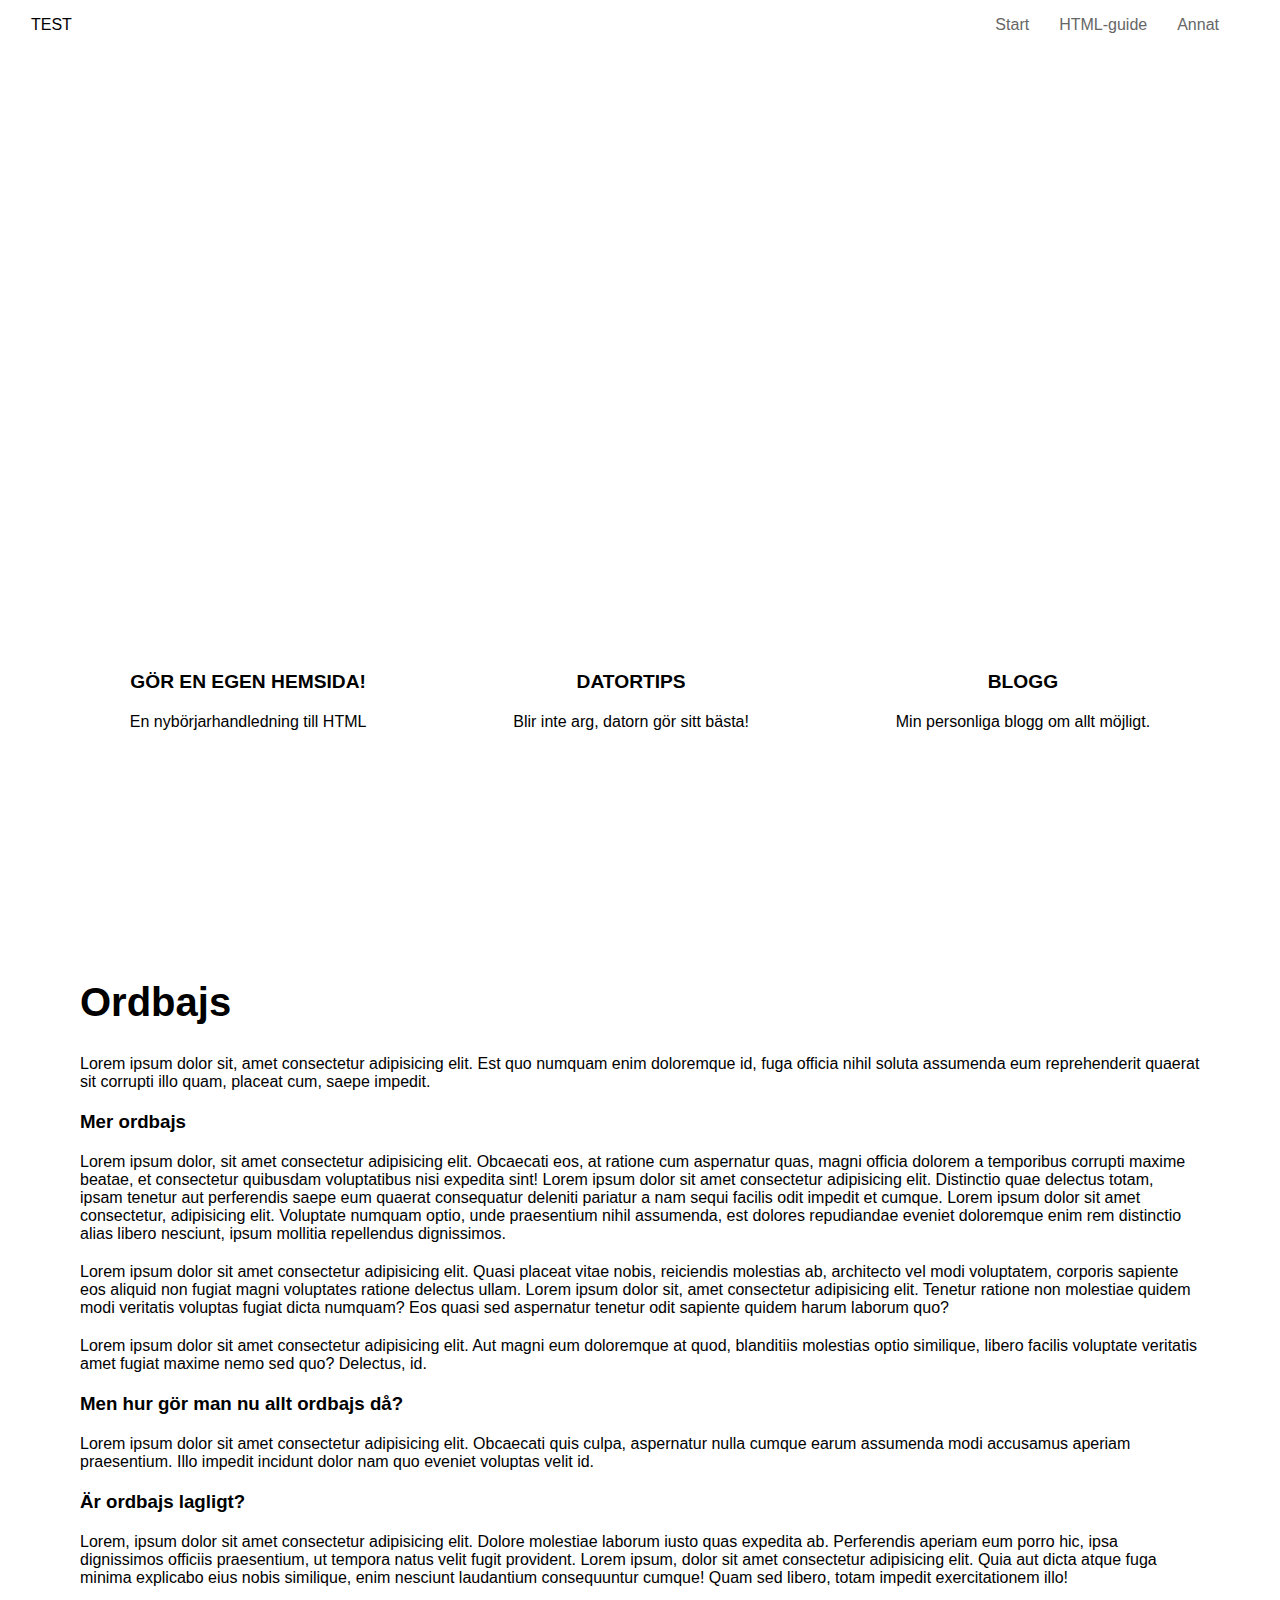
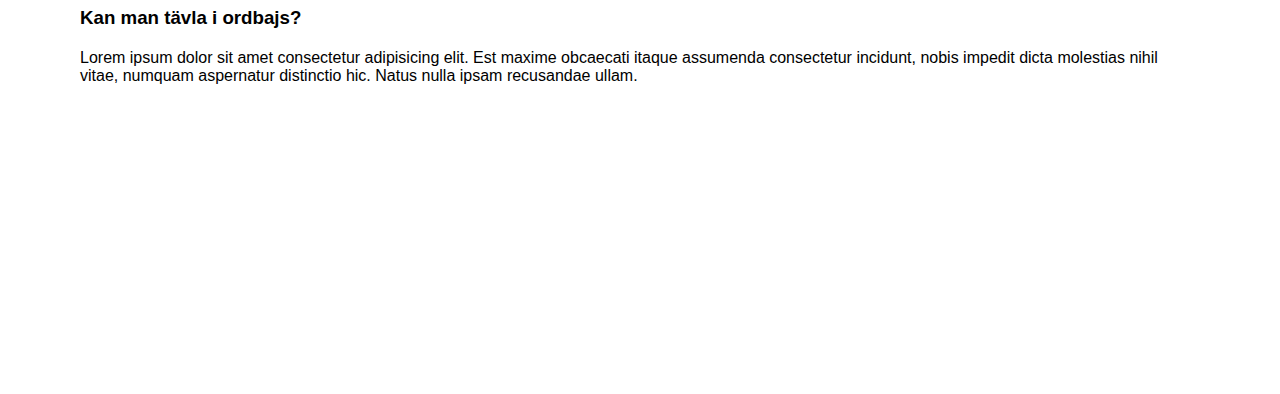
==== test.html @ 12c0aca5 "1 apr" ====
<!DOCTYPE html>
<html lang="en">
<head>
    <meta charset="UTF-8">
    <meta http-equiv="X-UA-Compatible" content="IE=edge">
    <meta name="viewport" content="width=device-width, initial-scale=1.0">
    <title>ALL-TEST</title>
    <link rel="shortcut icon" href="favicon.ico?v=2" type="image/x-icon">
    <link rel="stylesheet" href="test.css">
    <script src="https://code.jquery.com/jquery-1.10.2.js"></script>
</head>
<body>
    <div class="bgimage">

    <!-- RESPONSIVE NAV -->
    <nav class="navbar">
        <a id="home" href="#">TEST</a>
        <span class="navbar-toggle" id="js-navbar-toggle">&equiv;</span>
        <ul class="main-nav" id="js-menu">
            <li><a class="nav-links" href="#">Start</a></li>
            <li><a class="nav-links" href="#section1">HTML-guide</a></li>
            <li><a class="nav-links" href="#">Annat</a></li>
        </ul>
    </nav>

    <!-- HEADER -->

        <div id="div-container">
            <div class="header-container">
                <header><h1>HTML för alla</h1></header>
                <span>Välkommen till Emelies fantastiska hemsida, nu med HTML-handledning för nybörjare!</span>
            </div>
            
            <div class="info-card-container2">
                <div class="info-card2">
                    <h4>GÖR EN EGEN HEMSIDA!</h4>
                    <p>En nybörjarhandledning till HTML</p>
                </div>
                <div class="info-card2">
                    <h4>DATORTIPS</h4>
                    <p>Blir inte arg, datorn gör sitt bästa!</p>
                </div>
                <div class="info-card2">
                    <h4>BLOGG</h4>
                    <p>Min personliga blogg om allt möjligt.</p>
                </div>
        </div>
        </div>


    <main>
        
        <article class="fullscreen-section" id="section1">
            <h2 class="section-header">Ordbajs</h2>
            <p>Lorem ipsum dolor sit, amet consectetur adipisicing elit. Est quo numquam enim doloremque id, fuga officia nihil soluta assumenda eum reprehenderit quaerat sit corrupti illo quam, placeat cum, saepe impedit.</p>
            <h3>Mer ordbajs</h3>
            <p>Lorem ipsum dolor, sit amet consectetur adipisicing elit. Obcaecati eos, at ratione cum aspernatur quas, magni officia dolorem a temporibus corrupti maxime beatae, et consectetur quibusdam voluptatibus nisi expedita sint! Lorem ipsum dolor sit amet consectetur adipisicing elit. Distinctio quae delectus totam, ipsam tenetur aut perferendis saepe eum quaerat consequatur deleniti pariatur a nam sequi facilis odit impedit et cumque. Lorem ipsum dolor sit amet consectetur, adipisicing elit. Voluptate numquam optio, unde praesentium nihil assumenda, est dolores repudiandae eveniet doloremque enim rem distinctio alias libero nesciunt, ipsum mollitia repellendus dignissimos.</p>
            <p>Lorem ipsum dolor sit amet consectetur adipisicing elit. Quasi placeat vitae nobis, reiciendis molestias ab, architecto vel modi voluptatem, corporis sapiente eos aliquid non fugiat magni voluptates ratione delectus ullam. Lorem ipsum dolor sit, amet consectetur adipisicing elit. Tenetur ratione non molestiae quidem modi veritatis voluptas fugiat dicta numquam? Eos quasi sed aspernatur tenetur odit sapiente quidem harum laborum quo?</p>
            <p>Lorem ipsum dolor sit amet consectetur adipisicing elit. Aut magni eum doloremque at quod, blanditiis molestias optio similique, libero facilis voluptate veritatis amet fugiat maxime nemo sed quo? Delectus, id.</p>
            <h3>Men hur gör man nu allt ordbajs då?</h3>
            <p>Lorem ipsum dolor sit amet consectetur adipisicing elit. Obcaecati quis culpa, aspernatur nulla cumque earum assumenda modi accusamus aperiam praesentium. Illo impedit incidunt dolor nam quo eveniet voluptas velit id.</p>
            <h3>Är ordbajs lagligt?</h3>
            <p>Lorem, ipsum dolor sit amet consectetur adipisicing elit. Dolore molestiae laborum iusto quas expedita ab. Perferendis aperiam eum porro hic, ipsa dignissimos officiis praesentium, ut tempora natus velit fugit provident. Lorem ipsum, dolor sit amet consectetur adipisicing elit. Quia aut dicta atque fuga minima explicabo eius nobis similique, enim nesciunt laudantium consequuntur cumque! Quam sed libero, totam impedit exercitationem illo!</p>
            <h3>Kan man tävla i ordbajs?</h3>
            <p>Lorem ipsum dolor sit amet consectetur adipisicing elit. Est maxime obcaecati itaque assumenda consectetur incidunt, nobis impedit dicta molestias nihil vitae, numquam aspernatur distinctio hic. Natus nulla ipsam recusandae ullam.</p>
            <iframe style="border-radius:12px" src="https://open.spotify.com/embed/track/74pVkz4icM2XAGV1jBQS99?utm_source=generator" width="100%" height="352" frameBorder="0" allowfullscreen="" allow="autoplay; clipboard-write; encrypted-media; fullscreen; picture-in-picture" loading="lazy"></iframe>
        </article>
    </main>
    
    <!-- SCRIPT -->
    <script>
        let mainNav = document.getElementById("js-menu");
        let navBarToggle = document.getElementById("js-navbar-toggle");
        
        navBarToggle.addEventListener("click", function() {
          mainNav.classList.toggle("active");
        });
    </script>
<footer>

    <section>
        <h3 id="footer-h3">Info om mig</h3>
        <p>Jag heter Emelie och deltar i daglig verksamhet på Wigénshuset. Eftersom jag saknar något liv så hänger jag mina dagar till att koda hemsidor. Detta är mitt första projekt så ha lite tålamod och sänk standarden till minus.</p>
    </section>

    <ul>
        <h3>Länkar</h3>
        <li><a href="https://xn--dagligverksamhettrans-c3b.se/">Dagliga verksamhetens hemsida</a></li>
        <li><a href="https://www.w3schools.com/html/default.asp">Mer info om HTML</a></li>
        <li><a href="https://xn--dagligverksamhettrans-c3b.se/solsidan-3/">Solsidan</a></li>
    </ul>

</footer>

<div id="copr">
    © 2023
</div>
</div>
</body>
</html>
---- test.css ----
/* TEST CSS */
    html {
        scroll-behavior: smooth;
        box-sizing: border-box;
        height: 100%;
        overflow: scroll;
        overflow-x: hidden;
    }

    ::-webkit-scrollbar {
        width: 0;
        background: transparent;
    }

    * {
        box-sizing: inherit;
        margin: 0;
        padding: 0;

    }

    body {
        height: 100%;
        font-family: Arial, Helvetica, sans-serif;
    }

/* RESPONSIVE NAV */

    .navbar {
        width: 100%;
        background-color: white;
        padding: 16px;
        position: fixed;
        top: 0;
    }
    
    .main-nav {
        list-style: none;
        display: none;
    }
    
    .main-nav li {
        text-align: center;
        margin: 15px auto;
    }
    
    .nav-links, #home{
        padding: 0 15px;
        text-decoration: none;
        color: black;
    }
    
    .nav-links:hover {
        color: #000;
    }
    
    .navbar-toggle {
        position: absolute;
        top: 10px;
        right: 20px;
        cursor: pointer;
        color: black;
        font-size: 24px;
      }
    
      .active {
        display: block;
      }
    

/* HEADER */
    .bgimage {
        background-image:
        url(../img/bakgrund-laptop.jpg);
        background-repeat: no-repeat;
        background-size: cover;
        background-position: center;
        background-attachment: fixed;
    }

    #div-container {
        height: 100vh;
        display: flex;
        flex-direction: column;
        justify-content: space-around;
    }
    
    .header-container {
        color: white;
        padding: 50px;
        flex-direction: column;
        justify-content: space-around;
        row-gap: 20px;
        column-gap: 20px;
        margin: 5em 0 0 5em;
    }

    .header-container h1 {
        font-size: 50px;
    }

    .header-container span {
        font-size: 20px;
    }


    .info-card-container2 {
        padding: 1em;
        display: flex;
        flex-direction: column;
        justify-content: space-evenly;
        row-gap: 2em;
        column-gap: 2em;
        margin: 0 2em;
    }

    .info-card2 {
        display: flex;
        flex-direction: column;
        align-items: center;
        padding: 2em;
        background-color: rgba(255, 2552, 255, 0.6);
        backdrop-filter: (25px);
        border: 1px solid rgba(255, 255, 255, .25);
        border-radius: 20px;
        box-shadow: 0 0 10px 1px rgba(255, 255, 255, 0.25);
    }

    .info-card2 h4 {
        font-size: larger;
        margin-bottom: 1em;
    }
    

/* MAIN */


    .fullscreen-section{
        height: 100vh;
    }


    .section-header {
        font-size: 40px;
        margin-bottom: 10px;
    }

/* SECTION 1 */
   #section1 {
        background-color: #fff;
        padding: 1em;
        display: flex;
        flex-direction: column;
        justify-content: space-evenly;
        row-gap: 20px;
        column-gap: 20px;
        padding: 5em;
    }


/* SECTION 2 */
#section2 {
    background-color: transparent;
}

/* FOOTER */

#footer-h3 {
    margin-bottom: 10px;
    font-family: 'Courier New', Courier, monospace;
}

footer {
    color: white;
    display: flex;
    flex-direction: column;
    background-color: rgba(255, 2552, 255, 0.2);
    backdrop-filter: blur(25px);
}

footer ul, section {
    flex-basis: 50%;
    padding: 1em;
}


footer ul li {
    color: black;
    padding: 8px 0;
    list-style: none;
}

footer ul li a {
    color: white;
}

#copr {
    border-top: white;
    text-align: center;
    color: white;
    padding: 10px;
}

@media screen and (min-width: 768px) {
    .navbar {
        display: flex;
        justify-content: space-between;
        align-items: center;
    }
  
    .main-nav {
        display: flex;
        margin-right: 30px;
        flex-direction: row;
        justify-content: flex-end;
        align-content: center;
    }
  
    .main-nav li {
        margin: 0;
    }
  
    .nav-links {
        text-decoration: none;
        color: #666;
        position: relative;
    }
  
    .navbar-toggle {
        display: none;
    }
  
    #home:hover,
    .nav-links:hover {
        color: #000;
    }

    .info-card-container2 {
        flex-direction: row;
    }
    .fullscreen-section {
        height: 100vh;
    }

    footer {
        display: flex;
        flex-direction: row;
    }
    
}
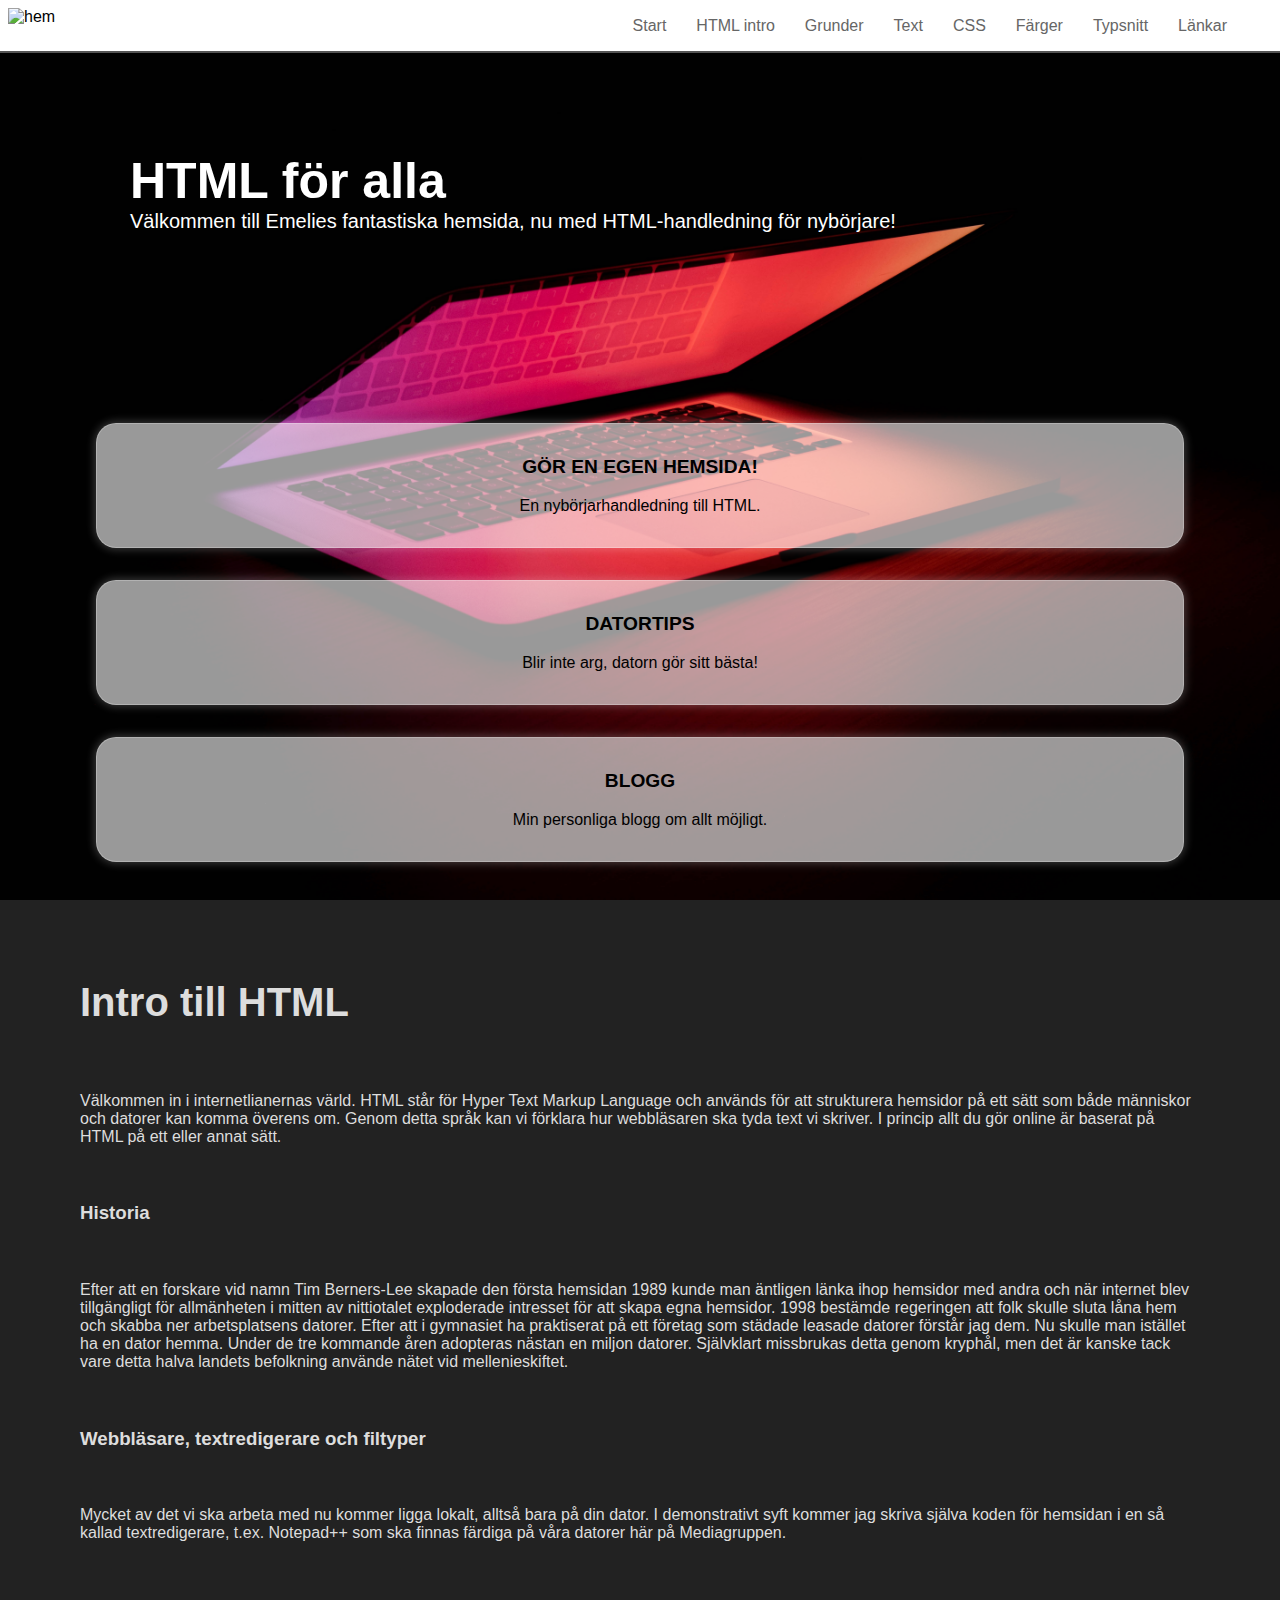
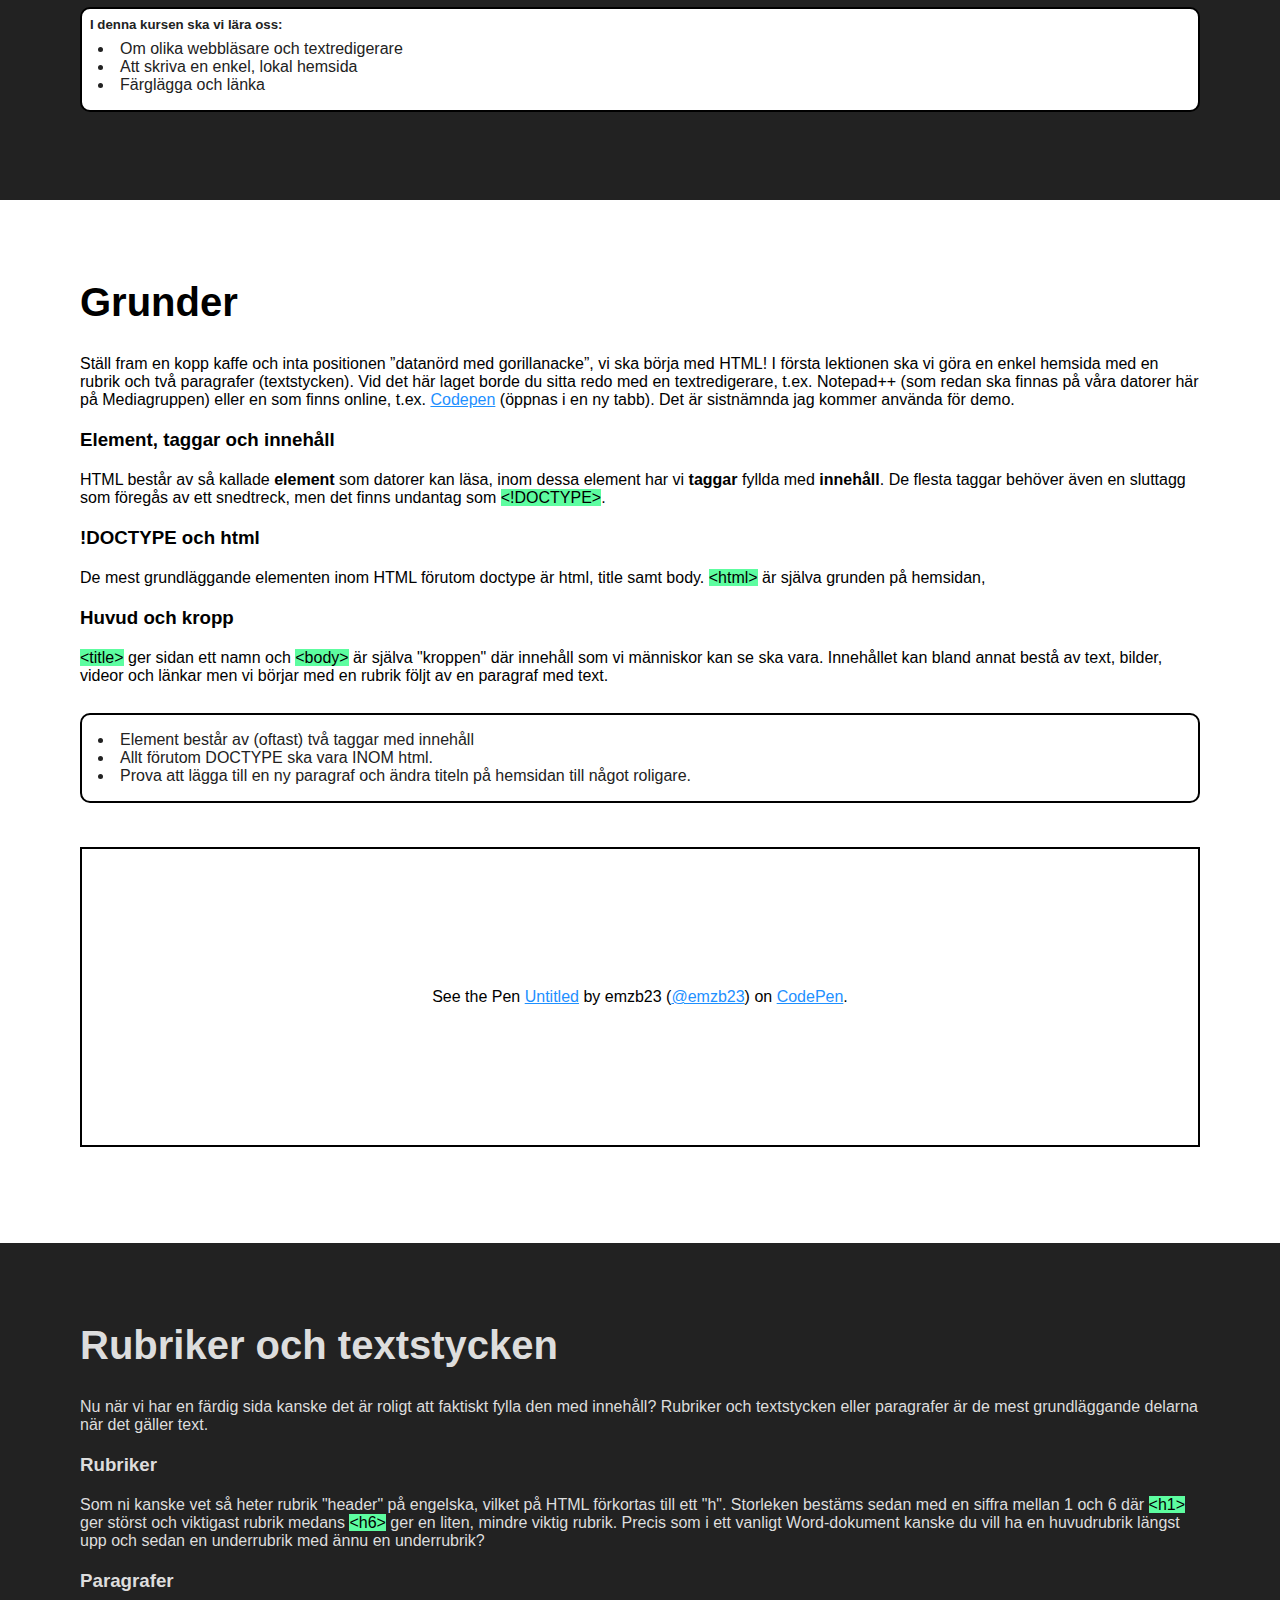
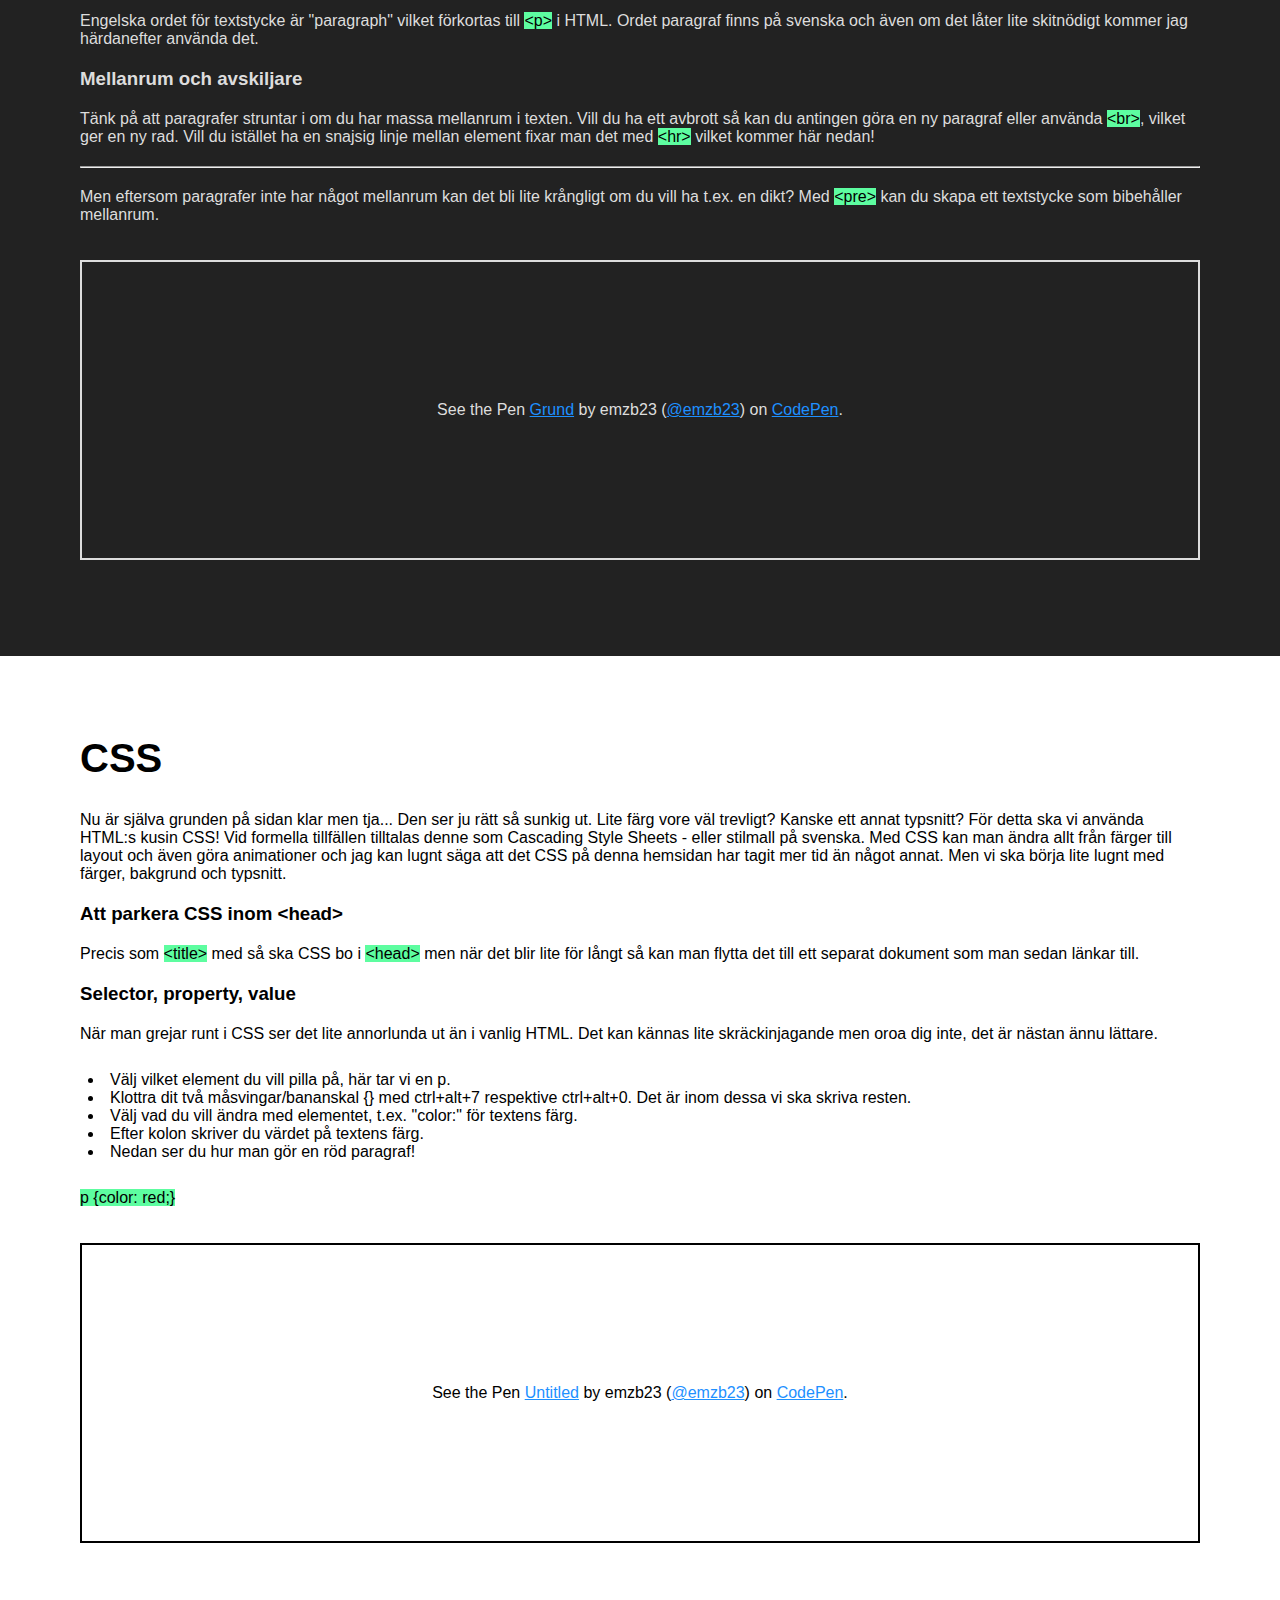
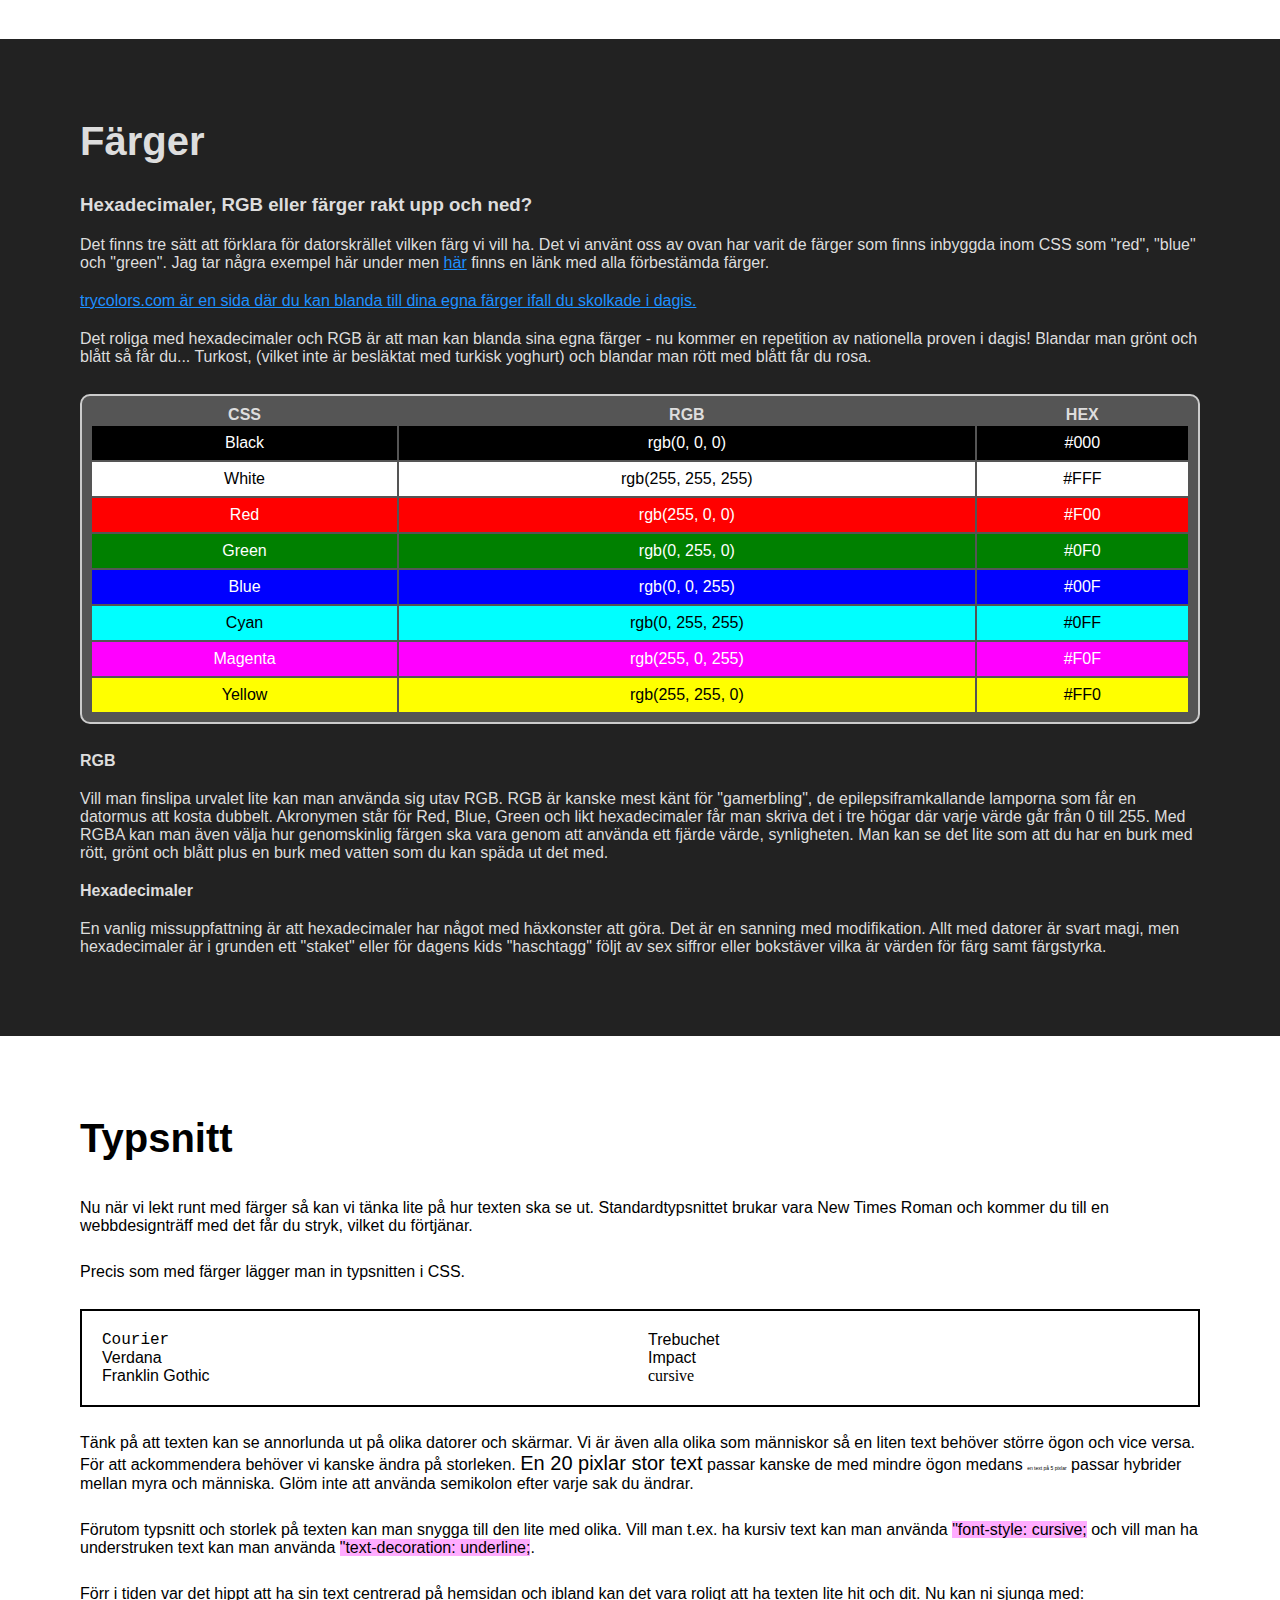
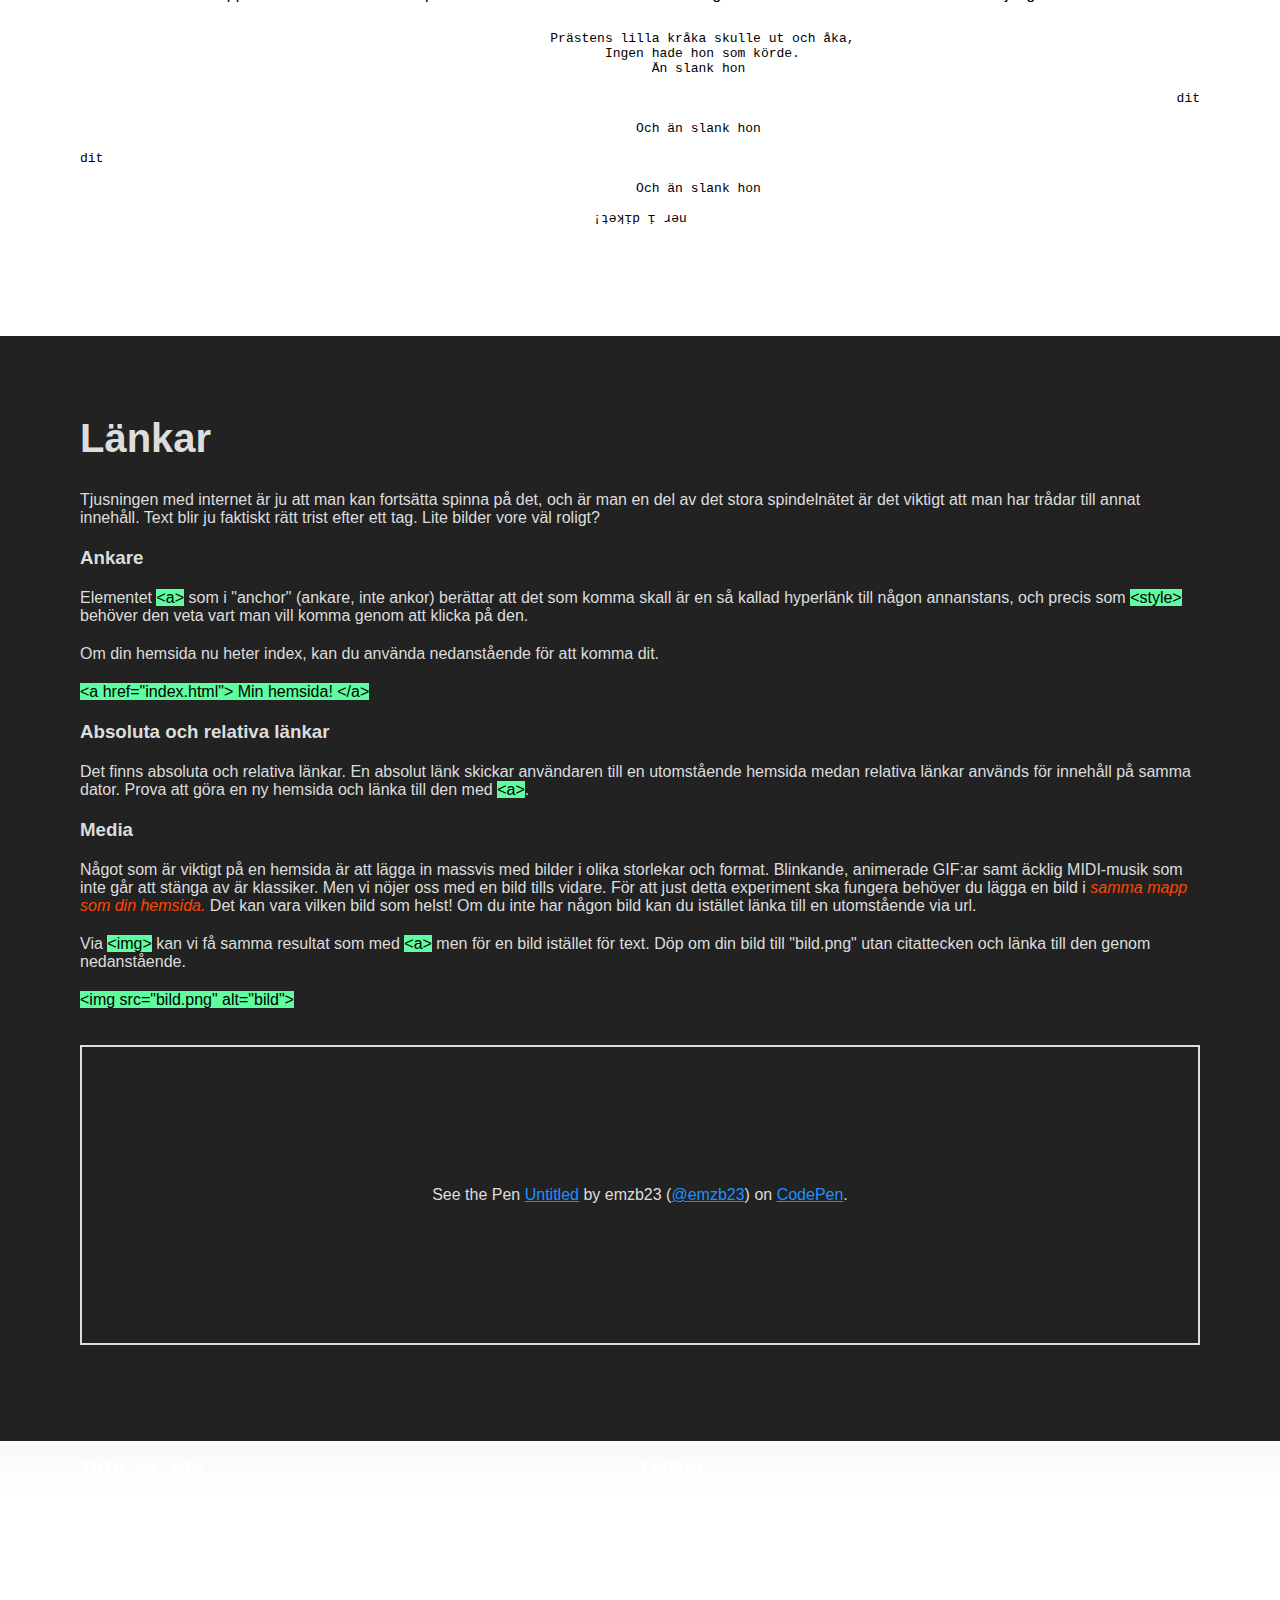
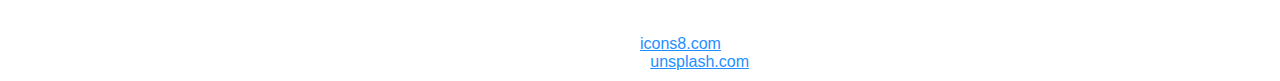
==== commit 2bdd7626: "Add files via upload" ====
--- a/test.html
+++ b/test.html
@@ -1,100 +1,408 @@
-<!DOCTYPE html>
-<html lang="en">
-<head>
-    <meta charset="UTF-8">
-    <meta http-equiv="X-UA-Compatible" content="IE=edge">
-    <meta name="viewport" content="width=device-width, initial-scale=1.0">
-    <title>ALL-TEST</title>
-    <link rel="shortcut icon" href="favicon.ico?v=2" type="image/x-icon">
-    <link rel="stylesheet" href="test.css">
-    <script src="https://code.jquery.com/jquery-1.10.2.js"></script>
-</head>
-<body>
-    <div class="bgimage">
-
-    <!-- RESPONSIVE NAV -->
-    <nav class="navbar">
-        <a id="home" href="#">TEST</a>
-        <span class="navbar-toggle" id="js-navbar-toggle">&equiv;</span>
-        <ul class="main-nav" id="js-menu">
-            <li><a class="nav-links" href="#">Start</a></li>
-            <li><a class="nav-links" href="#section1">HTML-guide</a></li>
-            <li><a class="nav-links" href="#">Annat</a></li>
-        </ul>
-    </nav>
-
-    <!-- HEADER -->
-
-        <div id="div-container">
-            <div class="header-container">
-                <header><h1>HTML för alla</h1></header>
-                <span>Välkommen till Emelies fantastiska hemsida, nu med HTML-handledning för nybörjare!</span>
-            </div>
-            
-            <div class="info-card-container2">
-                <div class="info-card2">
-                    <h4>GÖR EN EGEN HEMSIDA!</h4>
-                    <p>En nybörjarhandledning till HTML</p>
-                </div>
-                <div class="info-card2">
-                    <h4>DATORTIPS</h4>
-                    <p>Blir inte arg, datorn gör sitt bästa!</p>
-                </div>
-                <div class="info-card2">
-                    <h4>BLOGG</h4>
-                    <p>Min personliga blogg om allt möjligt.</p>
-                </div>
-        </div>
-        </div>
-
-
-    <main>
-        
-        <article class="fullscreen-section" id="section1">
-            <h2 class="section-header">Ordbajs</h2>
-            <p>Lorem ipsum dolor sit, amet consectetur adipisicing elit. Est quo numquam enim doloremque id, fuga officia nihil soluta assumenda eum reprehenderit quaerat sit corrupti illo quam, placeat cum, saepe impedit.</p>
-            <h3>Mer ordbajs</h3>
-            <p>Lorem ipsum dolor, sit amet consectetur adipisicing elit. Obcaecati eos, at ratione cum aspernatur quas, magni officia dolorem a temporibus corrupti maxime beatae, et consectetur quibusdam voluptatibus nisi expedita sint! Lorem ipsum dolor sit amet consectetur adipisicing elit. Distinctio quae delectus totam, ipsam tenetur aut perferendis saepe eum quaerat consequatur deleniti pariatur a nam sequi facilis odit impedit et cumque. Lorem ipsum dolor sit amet consectetur, adipisicing elit. Voluptate numquam optio, unde praesentium nihil assumenda, est dolores repudiandae eveniet doloremque enim rem distinctio alias libero nesciunt, ipsum mollitia repellendus dignissimos.</p>
-            <p>Lorem ipsum dolor sit amet consectetur adipisicing elit. Quasi placeat vitae nobis, reiciendis molestias ab, architecto vel modi voluptatem, corporis sapiente eos aliquid non fugiat magni voluptates ratione delectus ullam. Lorem ipsum dolor sit, amet consectetur adipisicing elit. Tenetur ratione non molestiae quidem modi veritatis voluptas fugiat dicta numquam? Eos quasi sed aspernatur tenetur odit sapiente quidem harum laborum quo?</p>
-            <p>Lorem ipsum dolor sit amet consectetur adipisicing elit. Aut magni eum doloremque at quod, blanditiis molestias optio similique, libero facilis voluptate veritatis amet fugiat maxime nemo sed quo? Delectus, id.</p>
-            <h3>Men hur gör man nu allt ordbajs då?</h3>
-            <p>Lorem ipsum dolor sit amet consectetur adipisicing elit. Obcaecati quis culpa, aspernatur nulla cumque earum assumenda modi accusamus aperiam praesentium. Illo impedit incidunt dolor nam quo eveniet voluptas velit id.</p>
-            <h3>Är ordbajs lagligt?</h3>
-            <p>Lorem, ipsum dolor sit amet consectetur adipisicing elit. Dolore molestiae laborum iusto quas expedita ab. Perferendis aperiam eum porro hic, ipsa dignissimos officiis praesentium, ut tempora natus velit fugit provident. Lorem ipsum, dolor sit amet consectetur adipisicing elit. Quia aut dicta atque fuga minima explicabo eius nobis similique, enim nesciunt laudantium consequuntur cumque! Quam sed libero, totam impedit exercitationem illo!</p>
-            <h3>Kan man tävla i ordbajs?</h3>
-            <p>Lorem ipsum dolor sit amet consectetur adipisicing elit. Est maxime obcaecati itaque assumenda consectetur incidunt, nobis impedit dicta molestias nihil vitae, numquam aspernatur distinctio hic. Natus nulla ipsam recusandae ullam.</p>
-            <iframe style="border-radius:12px" src="https://open.spotify.com/embed/track/74pVkz4icM2XAGV1jBQS99?utm_source=generator" width="100%" height="352" frameBorder="0" allowfullscreen="" allow="autoplay; clipboard-write; encrypted-media; fullscreen; picture-in-picture" loading="lazy"></iframe>
-        </article>
-    </main>
-    
-    <!-- SCRIPT -->
-    <script>
-        let mainNav = document.getElementById("js-menu");
-        let navBarToggle = document.getElementById("js-navbar-toggle");
-        
-        navBarToggle.addEventListener("click", function() {
-          mainNav.classList.toggle("active");
-        });
-    </script>
-<footer>
-
-    <section>
-        <h3 id="footer-h3">Info om mig</h3>
-        <p>Jag heter Emelie och deltar i daglig verksamhet på Wigénshuset. Eftersom jag saknar något liv så hänger jag mina dagar till att koda hemsidor. Detta är mitt första projekt så ha lite tålamod och sänk standarden till minus.</p>
-    </section>
-
-    <ul>
-        <h3>Länkar</h3>
-        <li><a href="https://xn--dagligverksamhettrans-c3b.se/">Dagliga verksamhetens hemsida</a></li>
-        <li><a href="https://www.w3schools.com/html/default.asp">Mer info om HTML</a></li>
-        <li><a href="https://xn--dagligverksamhettrans-c3b.se/solsidan-3/">Solsidan</a></li>
-    </ul>
-
-</footer>
-
-<div id="copr">
-    © 2023
-</div>
-</div>
-</body>
+<!DOCTYPE html>
+<html lang="en">
+<head>
+    <meta charset="UTF-8">
+    <meta http-equiv="X-UA-Compatible" content="IE=edge">
+    <meta name="viewport" content="width=device-width, initial-scale=1.0">
+    <title>ALL-TEST</title>
+    <link rel="shortcut icon" href="favicon.ico?v=2" type="image/x-icon">
+    <link rel="stylesheet" href="test.css">
+    <script src="https://code.jquery.com/jquery-1.10.2.js"></script>
+    <script src="main.js"></script>
+</head>
+<body>
+    <div class="bgimage">
+
+    <!-- RESPONSIVE NAV -->
+    <nav class="navbar">
+        <img id="homeicon" src="../img/homeicon.png" style="height: 35px" alt="hem">
+        <span class="navbar-toggle" id="js-navbar-toggle">&equiv;</span>
+        <ul class="main-nav" id="js-menu">
+            <li><a class="nav-links" href="#">Start</a></li>
+            <li><a class="nav-links" href="#section1">HTML intro</a></li>
+            <li><a class="nav-links" href="#section2">Grunder</a></li>
+            <li><a class="nav-links" href="#section3">Text</a></li>
+            <li><a class="nav-links" href="#section4">CSS</a></li>
+            <li><a class="nav-links" href="#section5">Färger</a></li>
+            <li><a class="nav-links" href="#section6">Typsnitt</a></li>
+            <li><a class="nav-links" href="#section7">Länkar</a></li>
+        </ul>
+    </nav>
+
+    <!-- HEADER -->
+
+    <div id="div-container">
+        <div class="header-container">
+            <header><h1>HTML för alla</h1></header>
+            <span>Välkommen till Emelies fantastiska hemsida, nu med HTML-handledning för nybörjare!</span>
+        </div>
+        
+        <div class="info-card-container2">
+            <div class="info-card2">
+                <h4>GÖR EN EGEN HEMSIDA!</h4>
+                <p>En nybörjarhandledning till HTML.</p>
+            </div>
+            <div class="info-card2">
+                <h4>DATORTIPS</h4>
+                <p>Blir inte arg, datorn gör sitt bästa!</p>
+            </div>
+            <div class="info-card2">
+                <h4>BLOGG</h4>
+                <p>Min personliga blogg om allt möjligt.</p>
+            </div>
+        </div>
+    </div>
+
+
+    <main>
+        
+    <!-- INTRO -->
+        <article class="fullscreen-section" id="section1">
+            <h2 class="section-header">Intro till HTML</h2>
+            
+            <p>
+                Välkommen in i internetlianernas värld. HTML står för Hyper Text Markup Language och används för att strukturera hemsidor på ett sätt som både människor och datorer kan komma överens om. 
+                
+                Genom detta språk kan vi förklara hur webbläsaren ska tyda text vi skriver.
+                
+                I princip allt du gör online är baserat på HTML på ett eller annat sätt. 
+            </p>
+
+            <h3>Historia</h3>
+            <p>
+                Efter att en forskare vid namn Tim Berners-Lee skapade den första hemsidan 1989 kunde man äntligen länka ihop hemsidor med andra och när internet blev tillgängligt för allmänheten i mitten av nittiotalet exploderade intresset för att skapa egna hemsidor. 1998 bestämde regeringen att folk skulle sluta låna hem och skabba ner arbetsplatsens datorer. Efter att i gymnasiet ha praktiserat på ett företag som städade leasade datorer förstår jag dem. Nu skulle man istället ha en dator hemma. Under de tre kommande åren adopteras nästan en miljon datorer. Självklart missbrukas detta genom kryphål, men det är kanske tack vare detta halva landets befolkning använde nätet vid mellenieskiftet.
+            </p>
+    
+            <h3>Webbläsare, textredigerare och filtyper</h3>
+            <p>
+                Mycket av det vi ska arbeta med nu kommer ligga lokalt, alltså bara på din dator. I demonstrativt syft kommer jag skriva själva koden för hemsidan i en så kallad textredigerare, t.ex. Notepad++ som ska finnas färdiga på våra datorer här på Mediagruppen. 
+            </p>
+
+            <div class="repet">
+                <h5>I denna kursen ska vi lära oss:</h5>
+                <ul>
+                    <li>Om olika webbläsare och textredigerare</li>
+                    <li>Att skriva en enkel, lokal hemsida</li>
+                    <li>Färglägga och länka</li>
+                </ul>
+            </div>
+        </article>
+
+<!-- SECTION 2 -->
+    <article class="fullscreen-section" id="section2">
+
+        <h2 class="section-header">Grunder</h2>
+        <p>
+            Ställ fram en kopp kaffe och inta positionen ”datanörd med gorillanacke”, vi ska börja med HTML! I första lektionen ska vi göra en enkel hemsida med en rubrik och två paragrafer (textstycken). Vid det här laget borde du sitta redo med en textredigerare, t.ex. Notepad++ (som redan ska finnas på våra datorer här på Mediagruppen) eller en som finns online, t.ex. <a href="https://codepen.io/pen/" target="_blank" rel="noreferrer noopener">Codepen</a> (öppnas i en ny tabb). Det är sistnämnda jag kommer använda för demo.
+        </p>
+
+        <h3>Element, taggar och innehåll</h3>
+        <p>HTML består av så kallade <strong>element</strong> som datorer kan läsa, inom dessa element har vi <strong>taggar</strong> fyllda med <strong>innehåll</strong>. De flesta taggar behöver även en sluttagg som föregås av ett snedtreck, men det finns undantag som <span class="code">&lt;!DOCTYPE&gt;</span>.</p>
+
+        <h3>!DOCTYPE och html</h3>
+        <p>De mest grundläggande elementen inom HTML förutom doctype är html, title samt body. <span class="code">&lt;html&gt;</span> är själva grunden på hemsidan, </p>
+
+        <h3>Huvud och kropp</h3>
+        <p><span class="code">&lt;title&gt;</span> ger sidan ett namn och <span class="code">&lt;body&gt;</span> är själva "kroppen" där innehåll som vi människor kan se ska vara. Innehållet kan bland annat bestå av text, bilder, videor och länkar men vi börjar med en rubrik följt av en paragraf med text.</p>
+
+        <div class="repet">
+            <ul>
+                <li>Element består av (oftast) två taggar med innehåll</li>
+                <li>Allt förutom DOCTYPE ska vara INOM html.</li>
+                <li>Prova att lägga till en ny paragraf och ändra titeln på hemsidan till något roligare.</li>
+            </ul>
+        </div>
+
+        <p class="codepen" data-height="300" data-default-tab="html,result" data-slug-hash="qBJZWqg" data-user="emzb23" style="height: 300px; box-sizing: border-box; display: flex; align-items: center; justify-content: center; border: 2px solid; margin: 1em 0; padding: 1em;">
+            <span>See the Pen <a href="https://codepen.io/emzb23/pen/qBJZWqg">
+            Untitled</a> by emzb23 (<a href="https://codepen.io/emzb23">@emzb23</a>)
+            on <a href="https://codepen.io">CodePen</a>.</span>
+          </p>
+        
+    </article>
+
+<!-- TEXT -->
+    <article class="fullscreen-section" id="section3">
+        <h2 class="section-header">Rubriker och textstycken</h2>
+        <p>
+            Nu när vi har en färdig sida kanske det är roligt att faktiskt fylla den med innehåll? Rubriker och textstycken eller paragrafer är de mest grundläggande delarna när det gäller text. 
+        </p>
+
+        <h3>Rubriker</h3>
+        <p>
+            Som ni kanske vet så heter rubrik "header" på engelska, vilket på HTML förkortas till ett "h". 
+            
+            Storleken bestäms sedan med en siffra mellan 1 och 6 där <span class="code">&lt;h1&gt;</span> ger störst och viktigast rubrik medans <span class="code">&lt;h6&gt;</span> ger en liten, mindre viktig rubrik. Precis som i ett vanligt Word-dokument kanske du vill ha en huvudrubrik längst upp och sedan en underrubrik med ännu en underrubrik?
+        </p>
+
+
+        <h3>Paragrafer</h3>
+        <p>
+            Engelska ordet för textstycke är "paragraph" vilket förkortas till <span class="code">&lt;p&gt;</span> i HTML. Ordet paragraf finns på svenska och även om det låter lite skitnödigt kommer jag härdanefter använda det.
+        </p>
+
+        <h3>Mellanrum och avskiljare</h3>
+        <p>Tänk på att paragrafer struntar i om du har massa mellanrum i texten. Vill du ha ett avbrott så kan du antingen göra en ny paragraf eller använda <span class="code">&lt;br&gt;</span>, vilket ger en ny rad. Vill du istället ha en snajsig linje mellan element fixar man det med <span class="code">&lt;hr&gt;</span> vilket kommer här nedan!</p>
+
+        <hr>
+
+        <p>Men eftersom paragrafer inte har något mellanrum kan det bli lite krångligt om du vill ha t.ex. en dikt? Med <span class="code">&lt;pre&gt;</span> kan du skapa ett textstycke som bibehåller mellanrum.</p>
+
+        <p class="codepen" data-height="300" data-default-tab="html,result" data-slug-hash="YzJwmGv" data-user="emzb23" style="height: 300px; box-sizing: border-box; display: flex; align-items: center; justify-content: center; border: 2px solid; margin: 1em 0; padding: 1em;">
+            <span>See the Pen <a href="https://codepen.io/emzb23/pen/YzJwmGv">
+            Grund</a> by emzb23 (<a href="https://codepen.io/emzb23">@emzb23</a>)
+            on <a href="https://codepen.io">CodePen</a>.</span>
+          </p>
+          <script async src="https://cpwebassets.codepen.io/assets/embed/ei.js"></script>
+
+    </article>
+
+<!-- CSS -->
+    <article class="fullscreen-section" id="section4">
+        <h2 class="section-header">CSS</h2>
+        <p>
+            Nu är själva grunden på sidan klar men tja... Den ser ju rätt så sunkig ut. Lite färg vore väl trevligt? Kanske ett annat typsnitt? För detta ska vi använda HTML:s kusin CSS! Vid formella tillfällen tilltalas denne som Cascading Style Sheets - eller stilmall på svenska.  Med CSS kan man ändra allt från färger till layout och även göra animationer och jag kan lugnt säga att det CSS på denna hemsidan har tagit mer tid än något annat. Men vi ska börja lite lugnt med färger, bakgrund och typsnitt.
+        </p>
+
+    <h3>Att parkera CSS inom &lt;head&gt;</h3>
+        <p>
+            Precis som <span class="code">&lt;title&gt;</span> med så ska CSS bo i <span class="code">&lt;head&gt;</span> men när det blir lite för långt så kan man flytta det till ett separat dokument som man sedan länkar till. 
+        </p>
+
+        <h3>Selector, property, value</h3>
+        <p>När man grejar runt i CSS ser det lite annorlunda ut än i vanlig HTML. Det kan kännas lite skräckinjagande men oroa dig inte, det är nästan ännu lättare.</p>
+
+        <ol>
+            <li>Välj vilket element du vill pilla på, här tar vi en p.</li>
+            <li>Klottra dit två måsvingar/bananskal {} med ctrl+alt+7 respektive ctrl+alt+0. Det är inom dessa vi ska skriva resten.</li>
+            <li>Välj vad du vill ändra med elementet, t.ex. "color:" för textens färg.</li>
+            <li>Efter kolon skriver du värdet på textens färg.</li>
+            <li>Nedan ser du hur man gör en röd paragraf!   </li>
+        </ol>
+
+        <p><span class="code">p {color: red;}</span></p>
+
+        <p class="codepen" data-height="300" data-default-tab="html,result" data-slug-hash="MWPeJNM" data-user="emzb23" style="height: 300px; box-sizing: border-box; display: flex; align-items: center; justify-content: center; border: 2px solid; margin: 1em 0; padding: 1em;">
+            <span>See the Pen <a href="https://codepen.io/emzb23/pen/MWPeJNM">
+            Untitled</a> by emzb23 (<a href="https://codepen.io/emzb23">@emzb23</a>)
+            on <a href="https://codepen.io">CodePen</a>.</span>
+          </p>
+    </article>
+
+<!-- FÄRGER -->
+    <article class="fullscreen-section" id="section5">
+        <h2 class="section-header">Färger</h2>
+
+
+        <h3>Hexadecimaler, RGB eller färger rakt upp och ned?</h3>
+
+        <p>Det finns tre sätt att förklara för datorskrället vilken färg vi vill ha. Det vi använt oss av ovan har varit de färger som finns inbyggda inom CSS som "red", "blue" och "green". Jag tar några exempel här under men  <a href="https://developer.mozilla.org/en-US/docs/Web/CSS/named-color">här</a>  finns en länk med alla förbestämda färger.</p>
+
+        <a href="https://trycolors.com/">trycolors.com är en sida där du kan blanda till dina egna färger ifall du skolkade i dagis.</a>
+
+        <p>Det roliga med hexadecimaler och RGB är att man kan blanda sina egna färger - nu kommer en repetition av nationella proven i dagis! Blandar man grönt och blått så får du... Turkost, (vilket inte är besläktat med turkisk yoghurt) och blandar man rött med blått får du rosa.</p>
+
+        <table id="colours">
+            <tr>
+                <th>CSS</th>
+                <th>RGB</th>
+                <th>HEX</th>
+            </tr>
+            <tr style="background-color: #000; color: white;">
+                <td>Black</td>
+                <td>rgb(0, 0, 0)</td>
+                <td>#000</td>
+            </tr>
+            <tr style="background-color: #fff; color: #000;">
+                <td>White</td>
+                <td>rgb(255, 255, 255)</td>
+                <td>#FFF</td>
+            </tr>
+            <tr style="background-color: red; color: white;">
+                <td>Red</td>
+                <td>rgb(255, 0, 0)</td>
+                <td>#F00</td>
+            </tr>
+            <tr style="background-color: green; color: white;">
+                <td>Green</td>
+                <td>rgb(0, 255, 0)</td>
+                <td>#0F0</td>
+            </tr>
+            <tr style="background-color: #00F; color: white;">
+                <td>Blue</td>
+                <td>rgb(0, 0, 255)</td>
+                <td>#00F</td>
+            </tr>
+            <tr style="background-color: #0FF; color: black;">
+                <td>Cyan</td>
+                <td>rgb(0, 255, 255)</td>
+                <td>#0FF</td>
+            </tr>
+            <tr style="background-color: #F0F; color: white;">
+                <td>Magenta</td>
+                <td>rgb(255, 0, 255)</td>
+                <td>#F0F</td>
+            </tr>
+            <tr style="background-color: #FF0; color: black;">
+                <td>Yellow</td>
+                <td>rgb(255, 255, 0)</td>
+                <td>#FF0</td>
+            </tr>
+        </table>
+
+            <h4>RGB</h4>
+                <p>Vill man finslipa urvalet lite kan man använda sig utav RGB. RGB är kanske mest känt för "gamerbling", de epilepsiframkallande lamporna som får en datormus att kosta dubbelt. Akronymen står för Red, Blue, Green och likt hexadecimaler får man skriva det i tre högar där varje värde går från 0 till 255. Med RGBA kan man även välja hur genomskinlig färgen ska vara genom att använda ett fjärde värde, synligheten. Man kan se det lite som att du har en burk med rött, grönt och blått plus en burk med vatten som du kan späda ut det med.</p>
+
+            <h4>Hexadecimaler</h4>
+                <p>En vanlig missuppfattning är att hexadecimaler har något med häxkonster att göra. Det är en sanning med modifikation. Allt med datorer är svart magi, men hexadecimaler är i grunden ett "staket" eller för dagens kids "haschtagg" följt av sex siffror eller bokstäver vilka är värden för färg samt färgstyrka.
+                </p>
+
+    </article>
+
+<!-- TYPSNITT -->
+    <article class="fullscreen-section" id="section6">
+        <h2 class="section-header">Typsnitt</h2>
+    
+            <p>Nu när vi lekt runt med färger så kan vi tänka lite på hur texten ska se ut. Standardtypsnittet brukar vara New Times Roman och kommer du till en webbdesignträff med det får du stryk, vilket du förtjänar.</p>
+
+            <p>Precis som med färger lägger man in typsnitten i CSS.</p>
+    
+            <div style="padding: 20px; border: #000 solid 2px; column-count: 2;" class="exempel-text">
+                
+                <p style="font-family: 'Courier New', Courier, monospace;">Courier</p>
+                <p style="font-family: 'Segoe UI', Tahoma, Geneva, Verdana, sans-serif;">Verdana</p>
+                <p style="font-family: 'Franklin Gothic Medium', 'Arial Narrow', Arial, sans-serif;">Franklin Gothic</p>
+                <p style="font-family: 'Trebuchet MS', 'Lucida Sans Unicode', 'Lucida Grande', 'Lucida Sans', Arial, sans-serif;">Trebuchet</p>
+                <p style="font-family: Impact, Haettenschweiler, 'Arial Narrow Bold', sans-serif;">Impact</p>
+                <p style="font-family: cursive;">cursive</p>
+            </div>
+    
+            <p>Tänk på att texten kan se annorlunda ut på olika datorer och skärmar. Vi är även alla olika som människor så en liten text behöver större ögon och vice versa. För att ackommendera behöver vi kanske ändra på storleken. <span style="font-size: 20px;">En 20 pixlar stor text</span> passar kanske de med mindre ögon medans <span style="font-size: 5px;">en text på 5 pixlar</span> passar hybrider mellan myra och människa. Glöm inte att använda semikolon efter varje sak du ändrar.</p>
+    
+            <p>Förutom typsnitt och storlek på texten kan man snygga till den lite med olika. Vill man t.ex. ha kursiv text kan man använda <span class="css-code">"font-style: cursive;</span> och vill man ha understruken text kan man använda <span class="css-code">"text-decoration: underline;</span>.</p>
+    
+            <p>Förr i tiden var det hippt att ha sin text centrerad på hemsidan och ibland kan det vara roligt att ha texten lite hit och dit. Nu kan ni sjunga med:</p>
+    
+            <pre style="text-align: center;">
+                Prästens lilla kråka skulle ut och åka,
+                Ingen hade hon som körde.
+                Än slank hon 
+                <span style="display: block; text-align: right;">dit</span>
+                Och än slank hon 
+                <span style="display: block; text-align: left;">dit</span>
+                Och än slank hon 
+                <span style="display: block; transform: rotate(180deg);">ner i diket!</span>
+            </pre>
+
+    
+    </article>
+
+<!-- MEDIA -->
+    <article class="fullscreen-section" id="section7">
+        <h2 class="section-header">Länkar</h2>
+    
+        <p>
+            Tjusningen med internet är ju att man kan fortsätta spinna på det, och är man en del av det stora spindelnätet är det viktigt att man har trådar till annat innehåll. Text blir ju faktiskt rätt trist efter ett tag. Lite bilder vore väl roligt?
+        </p>    
+
+        <h3>Ankare</h3>
+
+        <p>
+            Elementet <span class="code">&lt;a&gt;</span> som i "anchor" (ankare, inte ankor) berättar att det som komma skall är en så kallad hyperlänk till någon annanstans, och precis som <span class="code">&lt;style&gt;</span> behöver den veta vart man vill komma genom att klicka på den.
+        </p>
+
+        <p>Om din hemsida nu heter index, kan du använda nedanstående för att komma dit.</p>
+
+        <p><span class="code">&lt;a href="index.html"&gt; Min hemsida! &lt;/a&gt;</span></p>
+
+        <h3>Absoluta och relativa länkar</h3>
+        
+        <p>
+    
+            Det finns absoluta och relativa länkar. En absolut länk skickar användaren till en utomstående hemsida medan relativa länkar används för innehåll på samma dator. Prova att göra en ny hemsida och länka till den med <span class="code">&lt;a&gt;</span>.
+        </p>
+
+        <h3>Media</h3>
+        <p>
+            Något som är viktigt på en hemsida är att lägga in massvis med bilder i olika storlekar och format. Blinkande, animerade GIF:ar samt äcklig MIDI-musik som inte går att stänga av är klassiker. Men vi nöjer oss med en bild tills vidare. För att just detta experiment ska fungera behöver du lägga en bild i <em>samma mapp som din hemsida.</em> Det kan vara vilken bild som helst! Om du inte har någon bild kan du istället länka till en utomstående via url.
+        </p>
+
+        <p>
+            Via <span class="code">&lt;img&gt;</span> kan vi få samma resultat som med <span class="code">&lt;a&gt;</span> men för en bild istället för text. Döp om din bild till "bild.png" utan citattecken och länka till den genom nedanstående.
+        </p>
+
+        <p><span class="code">&lt;img src="bild.png" alt="bild"&gt;</span></p>
+        <p class="codepen" data-height="300" data-default-tab="html,result" data-slug-hash="YzJZpPN" data-user="emzb23" style="height: 300px; box-sizing: border-box; display: flex; align-items: center; justify-content: center; border: 2px solid; margin: 1em 0; padding: 1em;">
+            <span>See the Pen <a href="https://codepen.io/emzb23/pen/YzJZpPN">
+            Untitled</a> by emzb23 (<a href="https://codepen.io/emzb23">@emzb23</a>)
+            on <a href="https://codepen.io">CodePen</a>.</span>
+          </p>
+    </article> 
+
+
+
+</main>
+    
+    <!-- SCRIPT -->
+        <script>
+let mainNav = document.getElementById("js-menu");
+let navBarToggle = document.getElementById("js-navbar-toggle");
+
+navBarToggle.addEventListener("click", function() {
+mainNav.classList.toggle("active");
+});
+
+let slideIndex = 1;
+showSlides(slideIndex);
+
+// Next/previous controls
+function plusSlides(n) {
+  showSlides(slideIndex += n);
+}
+
+// Thumbnail image controls
+function currentSlide(n) {
+  showSlides(slideIndex = n);
+}
+
+function showSlides(n) {
+  let i;
+  let slides = document.getElementsByClassName("slide");
+  let dots = document.getElementsByClassName("dot");
+  if (n > slides.length) {slideIndex = 1}
+  if (n < 1) {slideIndex = slides.length}
+  for (i = 0; i < slides.length; i++) {
+    slides[i].style.display = "none";
+  }
+  for (i = 0; i < dots.length; i++) {
+    dots[i].className = dots[i].className.replace(" active", "");
+  }
+  slides[slideIndex-1].style.display = "block";
+  dots[slideIndex-1].className += " active";
+}
+        </script>
+
+    <footer>
+
+        <section>
+            <h3 id="footer-h3">Info om mig</h3>
+            <p>Jag heter Emelie och deltar i daglig verksamhet på Wigénshuset. Eftersom jag saknar något liv så hänger jag mina dagar till att koda hemsidor. Detta är mitt första projekt så ha lite tålamod och sänk standarden till minus.</p>
+        </section>
+
+        <ul>
+            <h3 id="footer-h3">Länkar</h3>
+            <li><a href="https://xn--dagligverksamhettrans-c3b.se/">Dagliga verksamhetens hemsida</a></li>
+            <li><a href="https://www.w3schools.com/html/default.asp">Mer info om HTML</a></li>
+            <li><a href="https://xn--dagligverksamhettrans-c3b.se/solsidan-3/">Solsidan</a></li>
+        </ul>
+
+    </footer>
+
+<div id="copr">
+    © 2023 <br>
+    Ikoner från <a href="https://icons8.com/">icons8.com</a> <br>
+    Bakgrunder från <a href="https://unsplash.com/">unsplash.com</a>
+</div>
+</div>
+</body>
 </html>--- a/test.css
+++ b/test.css
@@ -1,252 +1,332 @@
-/* TEST CSS */
-    html {
-        scroll-behavior: smooth;
-        box-sizing: border-box;
-        height: 100%;
-        overflow: scroll;
-        overflow-x: hidden;
-    }
-
-    ::-webkit-scrollbar {
-        width: 0;
-        background: transparent;
-    }
-
-    * {
-        box-sizing: inherit;
-        margin: 0;
-        padding: 0;
-
-    }
-
-    body {
-        height: 100%;
-        font-family: Arial, Helvetica, sans-serif;
-    }
-
-/* RESPONSIVE NAV */
-
-    .navbar {
-        width: 100%;
-        background-color: white;
-        padding: 16px;
-        position: fixed;
-        top: 0;
-    }
-    
-    .main-nav {
-        list-style: none;
-        display: none;
-    }
-    
-    .main-nav li {
-        text-align: center;
-        margin: 15px auto;
-    }
-    
-    .nav-links, #home{
-        padding: 0 15px;
-        text-decoration: none;
-        color: black;
-    }
-    
-    .nav-links:hover {
-        color: #000;
-    }
-    
-    .navbar-toggle {
-        position: absolute;
-        top: 10px;
-        right: 20px;
-        cursor: pointer;
-        color: black;
-        font-size: 24px;
-      }
-    
-      .active {
-        display: block;
-      }
-    
-
-/* HEADER */
-    .bgimage {
-        background-image:
-        url(../img/bakgrund-laptop.jpg);
-        background-repeat: no-repeat;
-        background-size: cover;
-        background-position: center;
-        background-attachment: fixed;
-    }
-
-    #div-container {
-        height: 100vh;
-        display: flex;
-        flex-direction: column;
-        justify-content: space-around;
-    }
-    
-    .header-container {
-        color: white;
-        padding: 50px;
-        flex-direction: column;
-        justify-content: space-around;
-        row-gap: 20px;
-        column-gap: 20px;
-        margin: 5em 0 0 5em;
-    }
-
-    .header-container h1 {
-        font-size: 50px;
-    }
-
-    .header-container span {
-        font-size: 20px;
-    }
-
-
-    .info-card-container2 {
-        padding: 1em;
-        display: flex;
-        flex-direction: column;
-        justify-content: space-evenly;
-        row-gap: 2em;
-        column-gap: 2em;
-        margin: 0 2em;
-    }
-
-    .info-card2 {
-        display: flex;
-        flex-direction: column;
-        align-items: center;
-        padding: 2em;
-        background-color: rgba(255, 2552, 255, 0.6);
-        backdrop-filter: (25px);
-        border: 1px solid rgba(255, 255, 255, .25);
-        border-radius: 20px;
-        box-shadow: 0 0 10px 1px rgba(255, 255, 255, 0.25);
-    }
-
-    .info-card2 h4 {
-        font-size: larger;
-        margin-bottom: 1em;
-    }
-    
-
-/* MAIN */
-
-
-    .fullscreen-section{
-        height: 100vh;
-    }
-
-
-    .section-header {
-        font-size: 40px;
-        margin-bottom: 10px;
-    }
-
-/* SECTION 1 */
-   #section1 {
-        background-color: #fff;
-        padding: 1em;
-        display: flex;
-        flex-direction: column;
-        justify-content: space-evenly;
-        row-gap: 20px;
-        column-gap: 20px;
-        padding: 5em;
-    }
-
-
-/* SECTION 2 */
-#section2 {
-    background-color: transparent;
-}
-
-/* FOOTER */
-
-#footer-h3 {
-    margin-bottom: 10px;
-    font-family: 'Courier New', Courier, monospace;
-}
-
-footer {
-    color: white;
-    display: flex;
-    flex-direction: column;
-    background-color: rgba(255, 2552, 255, 0.2);
-    backdrop-filter: blur(25px);
-}
-
-footer ul, section {
-    flex-basis: 50%;
-    padding: 1em;
-}
-
-
-footer ul li {
-    color: black;
-    padding: 8px 0;
-    list-style: none;
-}
-
-footer ul li a {
-    color: white;
-}
-
-#copr {
-    border-top: white;
-    text-align: center;
-    color: white;
-    padding: 10px;
-}
-
-@media screen and (min-width: 768px) {
-    .navbar {
-        display: flex;
-        justify-content: space-between;
-        align-items: center;
-    }
-  
-    .main-nav {
-        display: flex;
-        margin-right: 30px;
-        flex-direction: row;
-        justify-content: flex-end;
-        align-content: center;
-    }
-  
-    .main-nav li {
-        margin: 0;
-    }
-  
-    .nav-links {
-        text-decoration: none;
-        color: #666;
-        position: relative;
-    }
-  
-    .navbar-toggle {
-        display: none;
-    }
-  
-    #home:hover,
-    .nav-links:hover {
-        color: #000;
-    }
-
-    .info-card-container2 {
-        flex-direction: row;
-    }
-    .fullscreen-section {
-        height: 100vh;
-    }
-
-    footer {
-        display: flex;
-        flex-direction: row;
-    }
-    
-}
-
+/* TEST CSS */
+    html {
+        scroll-behavior: smooth;
+        box-sizing: border-box;
+        height: 100%;
+        overflow: scroll;
+        overflow-x: hidden;
+    }
+
+    ::-webkit-scrollbar {
+        width: 0;
+        background: transparent;
+    }
+
+    * {
+        box-sizing: inherit;
+        margin: 0;
+        padding: 0;
+
+    }
+
+    body {
+        height: 100%;
+        font-family: Arial, Helvetica, sans-serif;
+    }
+
+/* RESPONSIVE NAV */
+
+    .navbar {
+        width: 100%;
+        background-color: white;
+        padding: 0.5em;
+        position: fixed;
+        top: 0;
+        z-index: 1;
+        border-bottom: 2px solid #555;
+    }
+    
+    .main-nav {
+        list-style: none;
+        display: none;
+    }
+    
+    .main-nav li {
+        text-align: center;
+        margin: 15px auto;
+    }
+    
+    .nav-links, #home{
+        padding: 0 15px;
+        text-decoration: none;
+        color: black;
+    }
+    
+    .nav-links:hover {
+        color: #000;
+    }
+    
+    .navbar-toggle {
+        position: absolute;
+        top: 10px;
+        right: 20px;
+        cursor: pointer;
+        color: black;
+        font-size: 24px;
+      }
+    
+      .active {
+        display: block;
+      }
+
+@media screen and (min-width: 768px) {
+    .navbar {
+        display: flex;
+        justify-content: space-between;
+        align-items: center;
+    }
+
+    .main-nav {
+        display: flex;
+        margin-right: 30px;
+        flex-direction: row;
+        justify-content: flex-end;
+        align-content: center;
+    }
+
+    .main-nav li {
+        margin: 0;
+    }
+
+    .nav-links {
+        text-decoration: none;
+        color: #666;
+        position: relative;
+    }
+
+    .navbar-toggle {
+        display: none;
+    }
+
+    #home:hover,
+    .nav-links:hover {
+        color: #000;
+    }
+}      
+    
+
+/* HEADER */
+    .bgimage {
+        background-image:
+        url(../img/bakgrund-laptop.jpg);
+        background-repeat: no-repeat;
+        background-size: cover;
+        background-position: center;
+        background-attachment: fixed;
+    }
+
+    #div-container {
+        height: 100%;
+        display: flex;
+        flex-direction: column;
+        justify-content: space-around;
+    }
+    
+    .header-container {
+        color: white;
+        padding: 50px;
+        flex-direction: column;
+        justify-content: space-around;
+        row-gap: 20px;
+        column-gap: 20px;
+        margin: 5em 5em;
+    }
+
+    .header-container h1 {
+        font-size: 50px;
+    }
+
+    .header-container span {
+        font-size: 20px;
+    }
+
+
+    .info-card-container2 {
+        padding: 1em;
+        display: flex;
+        flex-direction: column;
+        justify-content: space-evenly;
+        row-gap: 2em;
+        column-gap: 2em;
+        margin: 0 5em;
+    }
+
+    .info-card2 {
+        display: flex;
+        flex-direction: column;
+        align-items: center;
+        padding: 2em;
+        background-color: rgba(255, 2552, 255, 0.6);
+        backdrop-filter: (25px);
+        border: 1px solid rgba(255, 255, 255, .25);
+        border-radius: 20px;
+        box-shadow: 0 0 10px 1px rgba(255, 255, 255, 0.25);
+    }
+
+    .info-card2 h4 {
+        font-size: larger;
+        margin-bottom: 1em;
+    }
+    
+
+
+/* MAIN */
+
+    .fullscreen-section{
+        padding: 5em;
+        display: flex;
+        flex-direction: column;
+        justify-content: space-between;
+        row-gap: 20px;
+        column-gap: 20px;
+        min-height: 100vh;
+    }
+
+    .fullscreen-section:nth-child(even){
+        background-color: #fff;
+        color: #000;
+    }
+    .fullscreen-section:nth-child(odd){
+        background-color: #222;
+        color: #ddd;
+    }
+
+    .img-container {
+        float: right;
+    }
+
+    .img-container img {
+        max-width: 100%;
+        height: auto;
+    }
+
+@media screen and (min-width: 768px) {
+
+    .fullscreen-section, #div-container {
+        min-height: 100vh;
+    }
+
+    .img-container {
+        margin-left: auto;
+    }
+
+    .img-container img {
+        max-width: 25%;
+        height: auto;
+    }
+
+    #colours {
+        max-width: 60%;
+    }
+}
+
+    /* SECTIONS */
+
+    .section-header {
+        font-size: 40px;
+        margin-bottom: 10px;
+    }
+
+    .repet {
+        margin: 0.5em 0;
+        padding: 0.5em;
+        border: 2px solid black;
+        border-radius: 10px;
+        background-color: #fff;
+        color: #222;
+    }
+
+    .repet ul, ol {
+        list-style: inside;
+        padding: 0.5em;
+    }
+
+    #head-ex > * {
+        font-family: Arial, Helvetica, sans-serif;
+        padding: 0;
+        margin: 0;
+    }
+
+    .code {
+        background-color: rgb(93, 253, 160);
+        color: #000;
+    }
+
+    .css-code {
+        background-color: rgb(255, 172, 255);
+        color: #000;
+    }
+
+    #colours {
+        margin: 0.5em 0;
+        max-width: 100%;
+        padding: 0.5em;
+        border: 2px solid #ccc;
+        background-color: #555;
+        border-radius: 10px;
+        text-align: center;
+    }
+
+    #colours td {
+        padding: 0.5em;
+    }
+
+    a {
+        color: dodgerblue;
+    }
+
+    em {
+        color: orangered;
+    }
+
+/* FOOTER */
+
+    footer {
+        padding: 0  5em;
+        color: white;
+        display: flex;
+        flex-direction: column;
+        background-color: rgba(255, 2552, 255, 0.2);
+        backdrop-filter: blur(25px);
+    }
+
+    #footer-h3 {
+        margin-bottom: 10px;
+        font-family: 'Courier New', Courier, monospace;
+    }
+
+
+    footer ul, section {
+        flex-basis: 50%;
+        padding: 1em 0;
+    }
+
+
+    footer ul li {
+        color: black;
+        padding: 8px 0;
+        list-style: none;
+    }
+
+    footer ul li a {
+        color: white;
+    }
+
+    #copr {
+        border-top: white;
+        text-align: center;
+        color: white;
+        padding: 10px;
+    }
+
+@media screen and (min-width: 768px) {
+
+    footer {
+        display: flex;
+        flex-direction: row;
+    }
+}
+
+
+
   